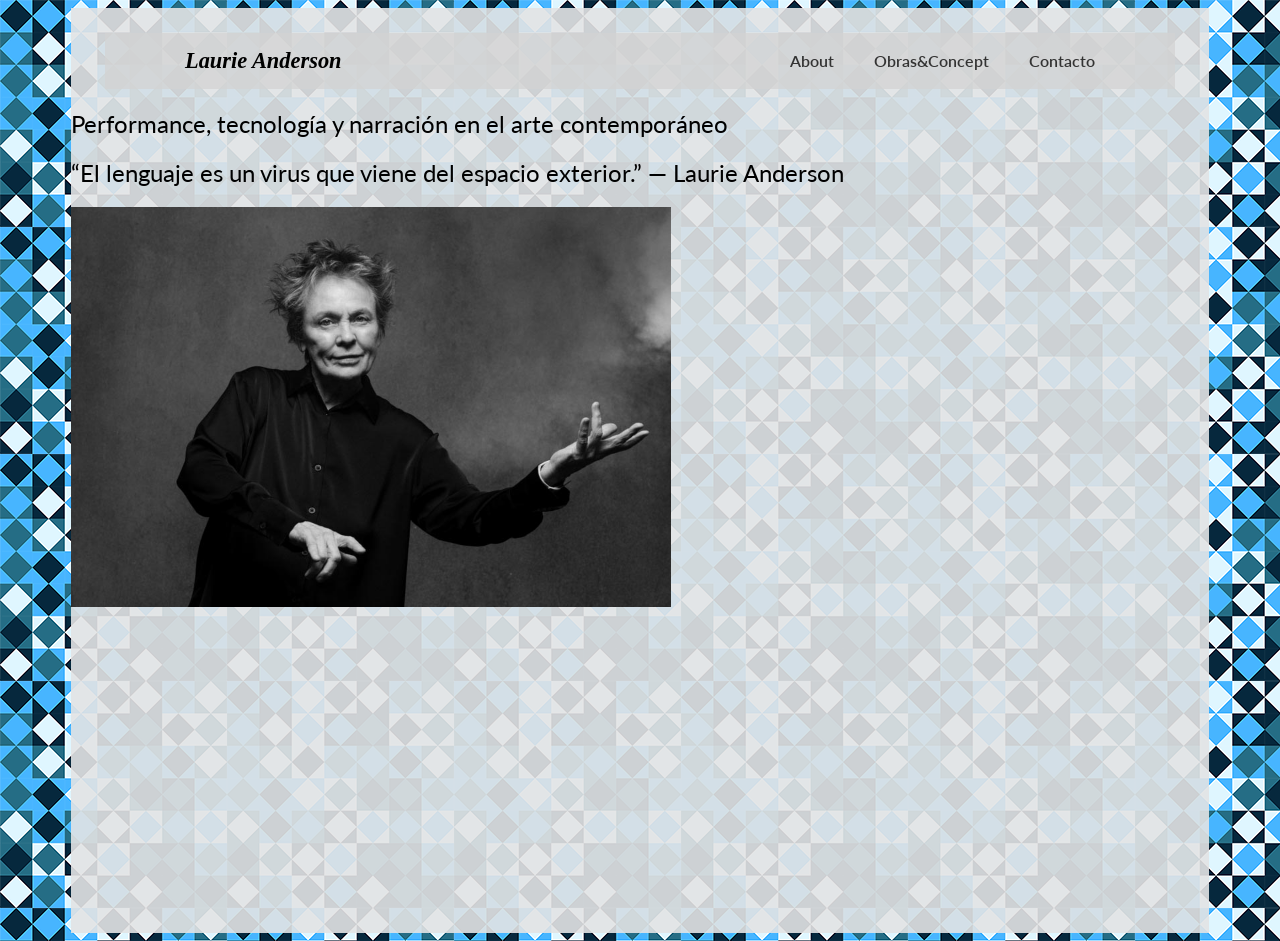
==== index.html @ e668292a "Menu y prototipo de hero Dev del menu para las 3 paginas y prototipo de hero de home" ====
<!DOCTYPE html>
<html lang="es">
<head>
    <meta charset="UTF-8">
    <meta name="viewport" content="width=device-width, initial-scale=1.0">
    <link rel="preconnect" href="https://fonts.googleapis.com">
    <link rel="preconnect" href="https://fonts.gstatic.com" crossorigin>
    <link href="https://fonts.googleapis.com/css2?family=Abel&family=Lato:ital,wght@0,100;0,300;0,400;0,700;0,900;1,100;1,300;1,400;1,700;1,900&display=swap" rel="stylesheet">
    <title>Laurie Anderson</title>
    <link rel="stylesheet" href="css/estilos.css">    
</head>

<body>
    <div id="contenedor">
    
        <header>
            <h6>  <a href="index.html"> <em>Laurie Anderson</em> </a> </h6>
                <nav>
                    <ul>
                        <li><a href="sobrelaurie.html"> <em class=menu> About </em> </a> </li>
                        <li><a href="obrasyconcepto.html"><em class=menu> Obras&Concept </em> </a> </li>
                        <li><a href="Contacto"> <em class=menu> Contacto </em> </a></li>
                    </ul>            
                </nav>
        </header>

        <section>
            <h1>Performance, tecnología y narración en el arte contemporáneo</h1>

            <h2>“El lenguaje es un virus que viene del espacio exterior.” — Laurie Anderson</h2>

            <img src="img/anderson-1.jpg" alt="anderson" height="400" width="auto">
        </section>



    </div>
</body>


</html>
---- css/estilos.css ----
body {
	background-image: url("../img/fondo.png"); 
} 

#contenedor {
    background-color: rgba(227, 228, 229, 0.90); /* El color que elegiste */
    min-height: 100vh;         /* Ocupa el 100% de la altura de la ventana */
    width: 90%;
    margin: 0 auto;
    padding-top: 25px;
}

header {
    background-color: rgba(211, 211, 211, 0.75);
    display: flex;
    align-items: center;
    
    /* Definimos el ancho del contenido */
    width: 80%;           /* Ocupa el 80% de la pantalla */
    max-width: 1200px;    /* No se estira más de 1200px */
    
    /* Centra el bloque entero en la pantalla */
    margin: 0 auto;

    padding: 15px 0;      /* Espacio arriba y abajo */
    padding-left: 80px;  /* Separa el h6 del borde izquierdo */
    padding-right: 80px; /* Separa Contacto del borde derecho */


}

header h6 {
    margin: 0;                 
}

header h6 a {
    text-decoration: none;     
    color: black;              
    font-size: 1.4rem;
}

nav {
    margin-left: auto;         /* Pushea todo el nav hacia la derecha */
}

nav ul {
    display: flex;             /* Pone los links en horizontal (forma de bloque) */
    list-style: none;          
    margin: 0;
    padding: 0;
    gap: 40px;                 /* Espaciado entre cada link */
}

/* Estilo para los links de la derecha */
nav ul li a {
    text-decoration: none;     
    color: #333;
    font-weight: 500;
}

.menu {font-family: "Lato", sans-serif;
    font-weight: 600;
    font-style: normal;
}



h1, h2 {
	font-family: "Lato", sans-serif;
  	font-weight: 400;
  	font-style: normal;
}
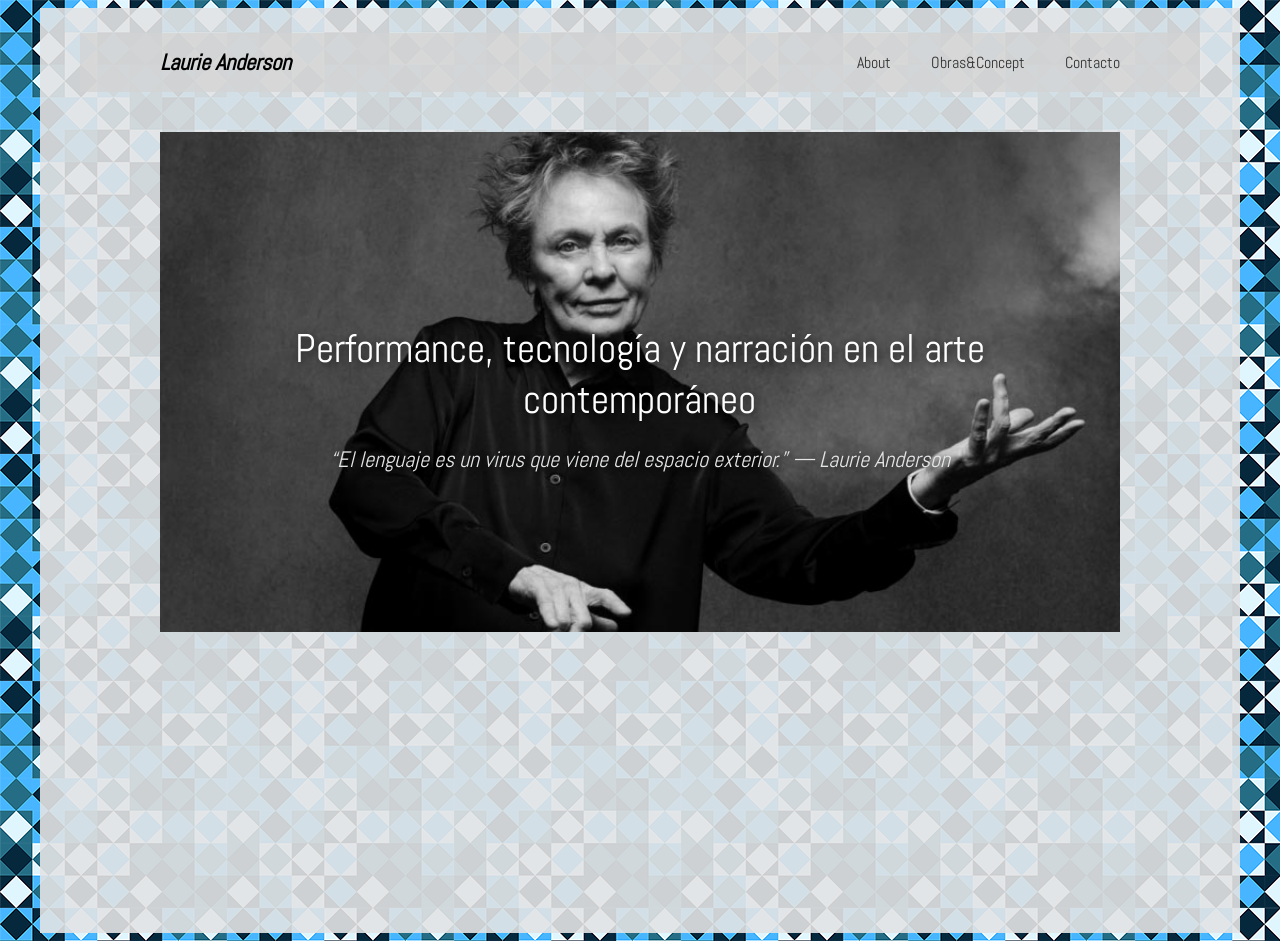
==== commit a1a2c7ff: "HERO Diseño y posicionamiento de hero" ====
--- a/index.html
+++ b/index.html
@@ -5,7 +5,7 @@
     <meta name="viewport" content="width=device-width, initial-scale=1.0">
     <link rel="preconnect" href="https://fonts.googleapis.com">
     <link rel="preconnect" href="https://fonts.gstatic.com" crossorigin>
-    <link href="https://fonts.googleapis.com/css2?family=Abel&family=Lato:ital,wght@0,100;0,300;0,400;0,700;0,900;1,100;1,300;1,400;1,700;1,900&display=swap" rel="stylesheet">
+    <link href="https://fonts.googleapis.com/css2?family=Abel&display=swap" rel="stylesheet">
     <title>Laurie Anderson</title>
     <link rel="stylesheet" href="css/estilos.css">    
 </head>
@@ -17,20 +17,19 @@
             <h6>  <a href="index.html"> <em>Laurie Anderson</em> </a> </h6>
                 <nav>
                     <ul>
-                        <li><a href="sobrelaurie.html"> <em class=menu> About </em> </a> </li>
-                        <li><a href="obrasyconcepto.html"><em class=menu> Obras&Concept </em> </a> </li>
-                        <li><a href="Contacto"> <em class=menu> Contacto </em> </a></li>
+                        <li><a href="sobrelaurie.html"> <em class="menu"> About </em> </a> </li>
+                        <li><a href="obrasyconcepto.html"><em class="menu"> Obras&Concept </em> </a> </li>
+                        <li><a href="Contacto"> <em class="menu"> Contacto </em> </a></li>
                     </ul>            
                 </nav>
         </header>
 
-        <section>
+        <section class="hero">
             <h1>Performance, tecnología y narración en el arte contemporáneo</h1>
+            <h2>“El lenguaje es un virus que viene del espacio exterior.” — Laurie Anderson</h2>
+        </section>
 
-            <h2>“El lenguaje es un virus que viene del espacio exterior.” — Laurie Anderson</h2>
-
-            <img src="img/anderson-1.jpg" alt="anderson" height="400" width="auto">
-        </section>
+        
 
 
 
--- a/css/estilos.css
+++ b/css/estilos.css
@@ -1,72 +1,120 @@
 body {
-	background-image: url("../img/fondo.png"); 
+    background-image: url("../img/fondo.png"); 
 } 
 
 #contenedor {
-    background-color: rgba(227, 228, 229, 0.90); /* El color que elegiste */
-    min-height: 100vh;         /* Ocupa el 100% de la altura de la ventana */
-    width: 90%;
+    background-color: rgba(227, 228, 229, 0.90); 
+    min-height: 100vh;         
+    width: 95%;
     margin: 0 auto;
     padding-top: 25px;
 }
+
+/* Aplicamos Abel a los títulos */
+h1, h2 {
+    font-family: "Abel", sans-serif;
+    font-weight: 400;
+    font-style: normal;
+}
+
+
 
 header {
     background-color: rgba(211, 211, 211, 0.75);
     display: flex;
     align-items: center;
-    
-    /* Definimos el ancho del contenido */
-    width: 80%;           /* Ocupa el 80% de la pantalla */
-    max-width: 1200px;    /* No se estira más de 1200px */
-    
-    /* Centra el bloque entero en la pantalla */
+    width: 80%;           
+    max-width: 1200px;    
     margin: 0 auto;
 
-    padding: 15px 0;      /* Espacio arriba y abajo */
-    padding-left: 80px;  /* Separa el h6 del borde izquierdo */
-    padding-right: 80px; /* Separa Contacto del borde derecho */
+    padding: 15px 0;      
+    padding-left: 80px;  
+    padding-right: 80px; 
+}
 
 
-}
+/*logo*/
 
 header h6 {
-    margin: 0;                 
+    margin: 0;
 }
 
 header h6 a {
-    text-decoration: none;     
-    color: black;              
-    font-size: 1.4rem;
+    font-family: "Abel", sans-serif; 
+    text-decoration: none;
+    color: black;
+    font-size: 1.4rem; 
 }
 
+header h6 a em {
+    font-style: italic; 
+}
+
+
+/*Navegador */
 nav {
-    margin-left: auto;         /* Pushea todo el nav hacia la derecha */
+    margin-left: auto; 
 }
 
 nav ul {
-    display: flex;             /* Pone los links en horizontal (forma de bloque) */
+    display: flex;             
     list-style: none;          
     margin: 0;
     padding: 0;
-    gap: 40px;                 /* Espaciado entre cada link */
+    gap: 40px;                 
 }
 
-/* Estilo para los links de la derecha */
 nav ul li a {
+    font-family: "Abel", sans-serif; 
     text-decoration: none;     
     color: #333;
-    font-weight: 500;
+    font-weight: 400;
 }
 
-.menu {font-family: "Lato", sans-serif;
-    font-weight: 600;
-    font-style: normal;
+nav ul li a em.menu {
+    font-style: normal; 
 }
 
 
+/* seccion Hero, box centrado, imagen de fondo y titulos centrados */
+.hero {
+    
+    background-image: url("../img/anderson-1.jpg");
+    
+    /* Ajustes para que la foto no se rompa ni se repita */
+    background-size: cover;       
+    background-position: center;  
+    background-repeat: no-repeat;
+    
+    /* Dimensiones alineadas con tu header */
+    width: 80%;                   
+    max-width: 1200px;
+    margin: 40px auto 0 auto;     /* 40px de espacio abajo del header */
+    min-height: 500px;            /* Alto para que luzca la imagen */
+    
+    /* Flexbox para centrar H1 y H2 horizontal y verticalmente */
+    display: flex;
+    flex-direction: column;       /* Uno abajo del otro */
+    justify-content: center;      /* Centrado vertical */
+    align-items: center;          /* Centrado horizontal */
+    
+    padding: 40px;
+    box-sizing: border-box;       
+    text-align: center;           /* Alinea las líneas de texto al medio */
+}
 
-h1, h2 {
-	font-family: "Lato", sans-serif;
-  	font-weight: 400;
-  	font-style: normal;
+/* Estilos de los textos internos del Hero para que contrasten */
+.hero h1 {
+    color: white;                 
+    font-size: 2.5rem;
+    margin-bottom: 20px;          
+    text-shadow: 2px 2px 8px rgba(0, 0, 0, 0.7); 
 }
+
+.hero h2 {
+    color: #e3e4e5;               
+    font-size: 1.4rem;
+    font-style: italic;           
+    margin: 0;
+    text-shadow: 2px 2px 6px rgba(0, 0, 0, 0.7);
+}
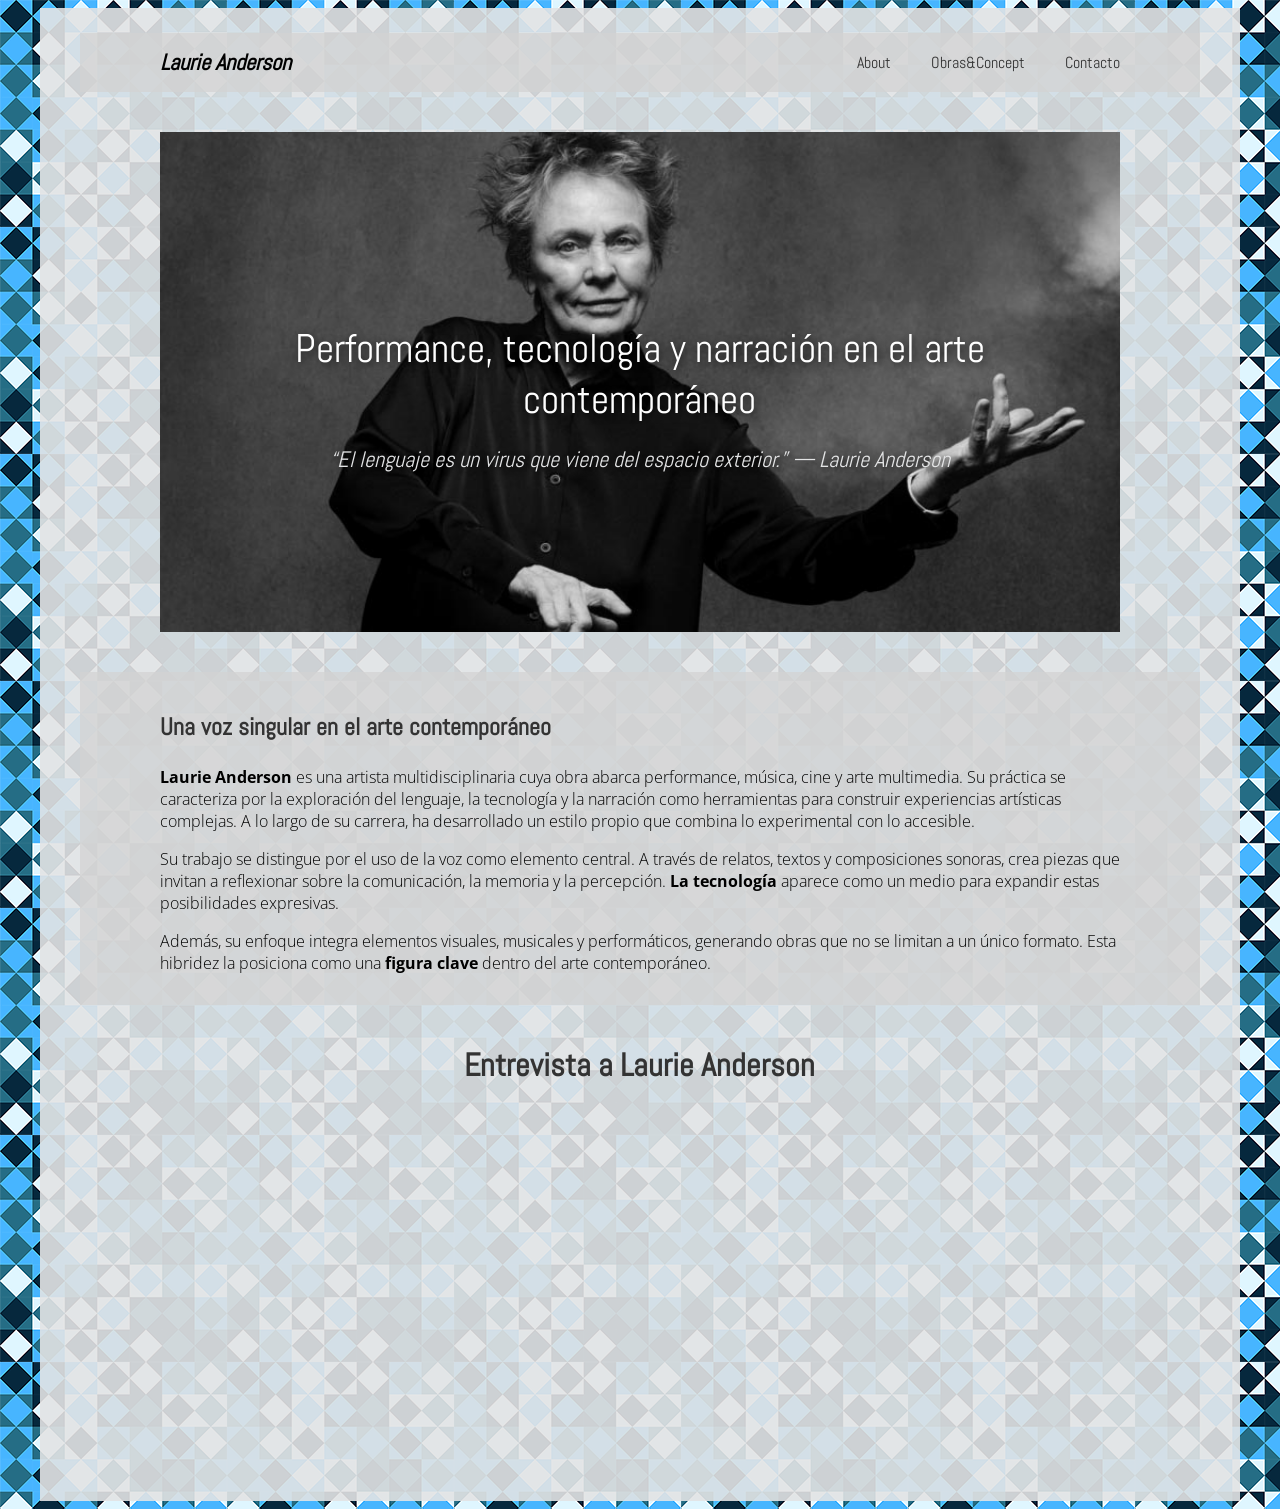
==== commit d222bf88: "Seccion principal y multimedia Se realiza seccion principal y seccion multimedia de video embebido" ====
--- a/index.html
+++ b/index.html
@@ -6,6 +6,9 @@
     <link rel="preconnect" href="https://fonts.googleapis.com">
     <link rel="preconnect" href="https://fonts.gstatic.com" crossorigin>
     <link href="https://fonts.googleapis.com/css2?family=Abel&display=swap" rel="stylesheet">
+    <link rel="preconnect" href="https://fonts.googleapis.com">
+    <link rel="preconnect" href="https://fonts.gstatic.com" crossorigin>
+    <link href="https://fonts.googleapis.com/css2?family=Open+Sans:ital,wght@0,300..800;1,300..800&display=swap" rel="stylesheet">
     <title>Laurie Anderson</title>
     <link rel="stylesheet" href="css/estilos.css">    
 </head>
@@ -29,7 +32,24 @@
             <h2>“El lenguaje es un virus que viene del espacio exterior.” — Laurie Anderson</h2>
         </section>
 
-        
+        <section class="principal">
+            <h3>Una voz singular en el arte contemporáneo</h3>
+
+            <p><strong> Laurie Anderson </strong> es una artista multidisciplinaria cuya obra abarca performance, música, cine y arte multimedia. Su práctica se caracteriza por la exploración del lenguaje, la tecnología y la narración como herramientas para construir experiencias artísticas complejas. A lo largo de su carrera, ha desarrollado un estilo propio que combina lo experimental con lo accesible.</p>
+
+            <p>Su trabajo se distingue por el uso de la voz como elemento central. A través de relatos, textos y composiciones sonoras, crea piezas que invitan a reflexionar sobre la comunicación, la memoria y la percepción. <strong> La tecnología </strong> aparece como un medio para expandir estas posibilidades expresivas.</p>
+
+            <p>Además, su enfoque integra elementos visuales, musicales y performáticos, generando obras que no se limitan a un único formato. Esta hibridez la posiciona como una <strong> figura clave</strong> dentro del arte contemporáneo.
+            </p>
+        </section>
+
+        <section class="multimedia">
+
+            <h3>Entrevista a Laurie Anderson</h3>
+
+           <iframe width="560" height="315" src="https://www.youtube.com/embed/Vzt2p4XkKco?si=bhRvwnDXFQf_e6p4&amp;start=1" title="YouTube video player" frameborder="0" allow="accelerometer; autoplay; clipboard-write; encrypted-media; gyroscope; picture-in-picture; web-share" referrerpolicy="strict-origin-when-cross-origin" allowfullscreen></iframe>
+            
+        </section>
 
 
 
--- a/css/estilos.css
+++ b/css/estilos.css
@@ -8,6 +8,7 @@
     width: 95%;
     margin: 0 auto;
     padding-top: 25px;
+    padding-bottom: 25px;
 }
 
 /* Aplicamos Abel a los títulos */
@@ -64,11 +65,24 @@
     gap: 40px;                 
 }
 
+nav ul li a:hover em.menu {
+    color: #ff3b30;          /* Cambia el texto a un color rojo/destacado (podés usar el que quieras) */
+    text-decoration: underline; /* Le agrega un subrayado sutil al pasar el mouse */
+    transition: color 0.3s ease; /* Hace que el cambio de color sea suave y no un golpe seco */
+}
+
+/* Agregamos la transición también al estado normal para que cuando saques el mouse vuelva suave */
+nav ul li a em.menu {
+    font-style: normal; 
+    transition: color 0.3s ease; 
+}
+
 nav ul li a {
     font-family: "Abel", sans-serif; 
     text-decoration: none;     
     color: #333;
     font-weight: 400;
+
 }
 
 nav ul li a em.menu {
@@ -89,7 +103,7 @@
     /* Dimensiones alineadas con tu header */
     width: 80%;                   
     max-width: 1200px;
-    margin: 40px auto 0 auto;     /* 40px de espacio abajo del header */
+    margin: 40px auto 40px auto;     /* 40px de espacio abajo del header */
     min-height: 500px;            /* Alto para que luzca la imagen */
     
     /* Flexbox para centrar H1 y H2 horizontal y verticalmente */
@@ -117,4 +131,58 @@
     font-style: italic;           
     margin: 0;
     text-shadow: 2px 2px 6px rgba(0, 0, 0, 0.7);
+}
+
+
+.principal {
+
+    /* Dimensiones alineadas con tu header */
+    width: 80%;                   
+    max-width: 1200px;
+    margin: 40px auto 0 auto;     
+    
+
+
+    background-color: rgba(211, 211, 211, 0.75);
+    width: 80%;           
+    max-width: 1200px;    
+    margin: 0 auto;
+
+    padding: 15px 0;      
+    padding-left: 80px;  
+    padding-right: 80px; 
+    }
+
+.principal h3  {
+
+    font-family: "Abel", sans-serif; 
+    font-size: 1.5rem;
+    text-decoration: none;     
+    color: #333;
+    font-weight: 600;
+}
+
+.principal p {
+  font-family: "Open Sans", sans-serif;
+  font-size: 1rem;
+  font-weight: 200;
+  font-style: normal;
+}
+
+.multimedia {
+
+    width: 80%;                   
+    max-width: 1200px;
+    margin: 40px auto 40px auto;     
+    padding: 0px;
+    box-sizing: border-box;       
+    text-align: center;    
+}
+
+.multimedia h3 { 
+    font-family: "Abel", sans-serif; 
+    font-size: 2rem;
+    text-decoration: none;     
+    color: #333;
+    font-weight: 600;
 }
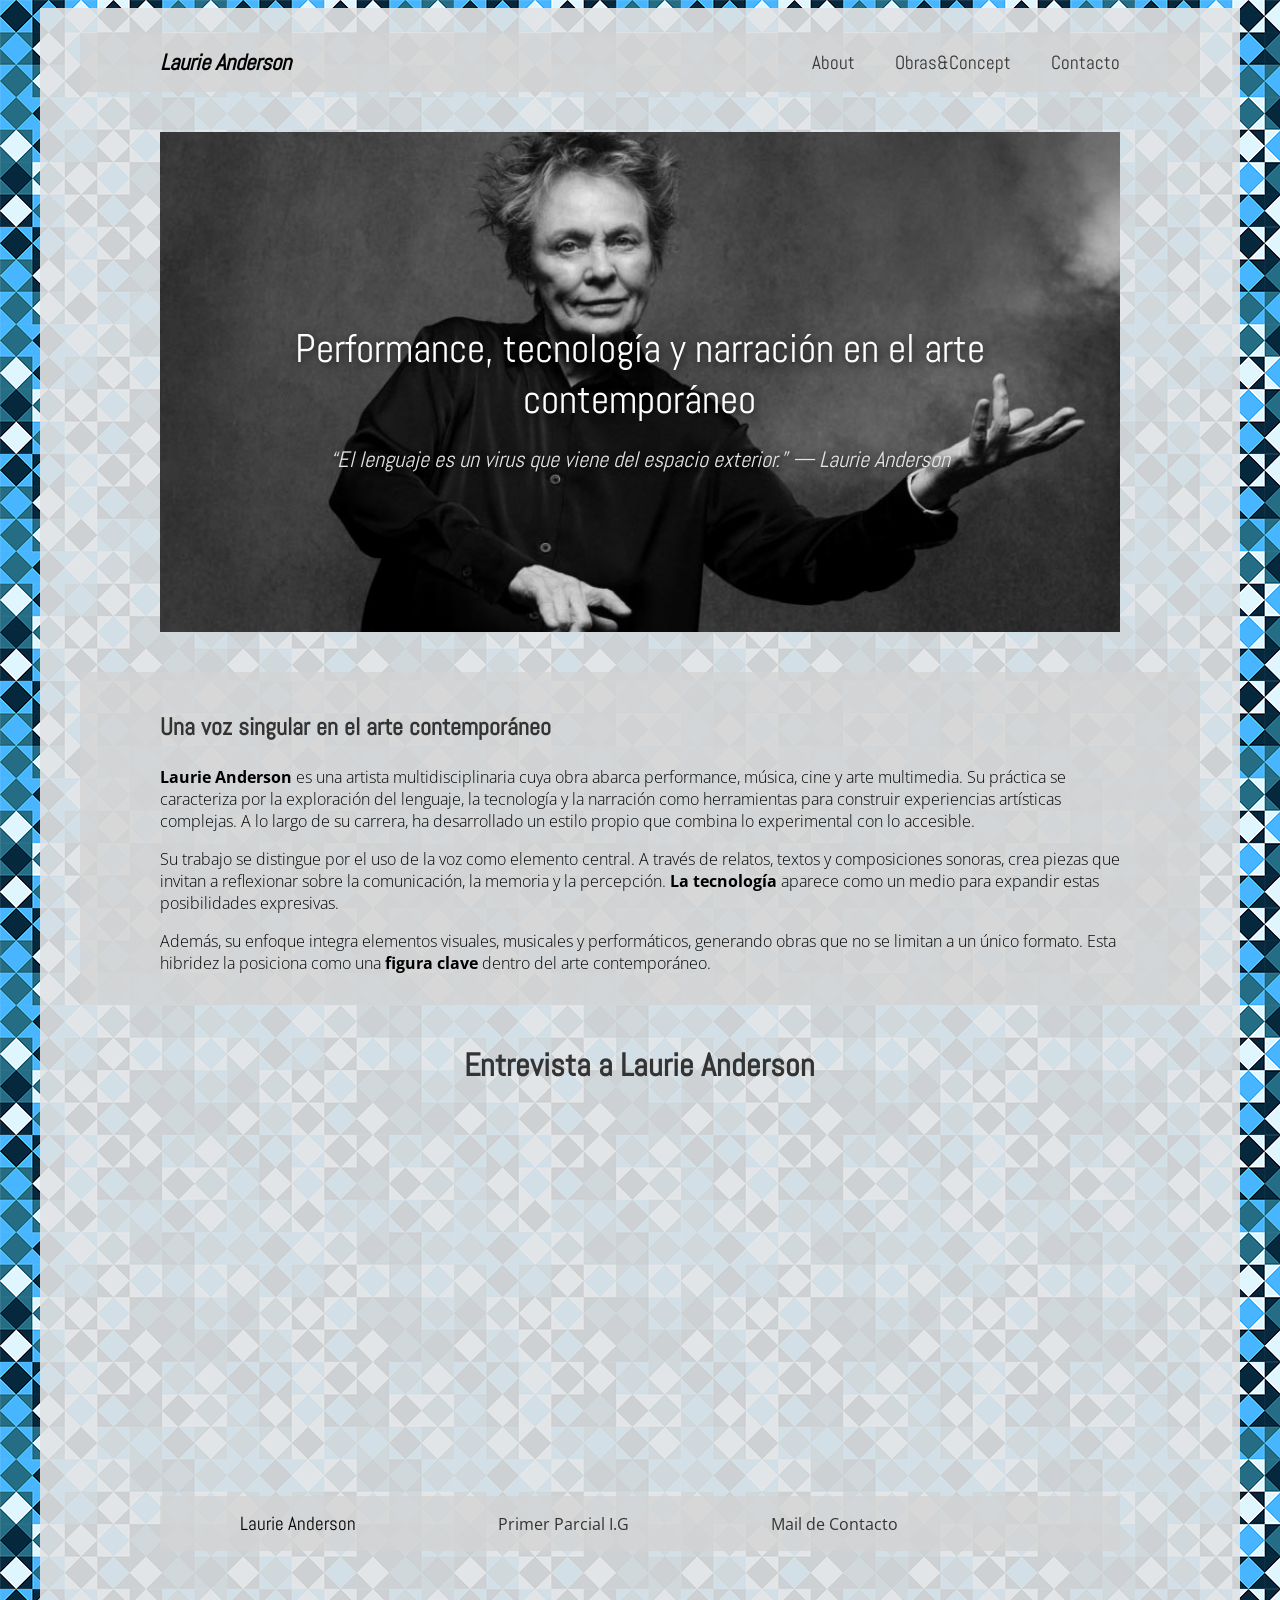
==== commit c139ba95: "footer realizacion del footer y fin de home" ====
--- a/index.html
+++ b/index.html
@@ -22,7 +22,7 @@
                     <ul>
                         <li><a href="sobrelaurie.html"> <em class="menu"> About </em> </a> </li>
                         <li><a href="obrasyconcepto.html"><em class="menu"> Obras&Concept </em> </a> </li>
-                        <li><a href="Contacto"> <em class="menu"> Contacto </em> </a></li>
+                        <li><a href="#contacto-footer"> <em class="menu"> Contacto </em> </a></li>
                     </ul>            
                 </nav>
         </header>
@@ -44,12 +44,19 @@
         </section>
 
         <section class="multimedia">
-
             <h3>Entrevista a Laurie Anderson</h3>
 
-           <iframe width="560" height="315" src="https://www.youtube.com/embed/Vzt2p4XkKco?si=bhRvwnDXFQf_e6p4&amp;start=1" title="YouTube video player" frameborder="0" allow="accelerometer; autoplay; clipboard-write; encrypted-media; gyroscope; picture-in-picture; web-share" referrerpolicy="strict-origin-when-cross-origin" allowfullscreen></iframe>
+           <iframe width="560" height="315" src="https://www.youtube.com/embed/Vzt2p4XkKco?si=bhRvwnDXFQf_e6p4&amp;start=1" title="YouTube video player" frameborder="0" allow="accelerometer; autoplay; clipboard-write; encrypted-media; gyroscope; picture-in-picture; web-share" referrerpolicy="strict-origin-when-cross-origin" allowfullscreen></iframe></section>
+
+        <footer class="footer" id="contacto-footer">
+
+            <ul>
+                <li> <h6>Laurie Anderson</h6> </li>
+                <li> <p>Primer Parcial I.G</p> </li>
+                <li> <address> <a href="mailto:laurie@artedigital.com"> Mail de Contacto </address> </li>
+            </ul>
             
-        </section>
+        </footer>
 
 
 
--- a/css/estilos.css
+++ b/css/estilos.css
@@ -82,6 +82,7 @@
     text-decoration: none;     
     color: #333;
     font-weight: 400;
+    font-size: 1.2rem;
 
 }
 
@@ -185,4 +186,79 @@
     text-decoration: none;     
     color: #333;
     font-weight: 600;
-}+}
+
+
+/* Estilos footer */
+.footer {
+    background-color: rgba(211, 211, 211, 0.75);
+    
+    /* Copiamos las dimensiones exactas de tu header */
+    width: 80%;           
+    max-width: 1200px;    
+    margin: 60px auto 25px auto; /* 60px para despegarlo del video y centrado */
+
+    /* Los mismos paddings exactos del header para que las puntas coincidan */
+    padding: 15px 0;      
+    padding-left: 80px;  
+    padding-right: 80px; 
+    
+    /* Esta línea es clave: obliga al navegador a calcular el ancho 
+       incluyendo los paddings para que no se desalinee */
+    box-sizing: border-box; 
+}
+
+/* La lista interna que distribuye tus 3 datos */
+.footer ul {
+    display: flex;             
+    list-style: none;          
+    margin: 0;
+    padding: 0;
+    
+    /* Tira el nombre a la izquierda, el parcial al centro y el mail a la derecha */
+    justify-content: space-between; 
+    align-items: center; /* Centrado vertical */
+}
+
+/* Limpieza de márgenes heredados */
+.footer ul li h6,
+.footer ul li p {
+    margin: 0px;
+
+}
+
+/* Estilo para "Laurie Anderson" (Izquierda) */
+.footer h6 {
+    font-family: "Abel", sans-serif; 
+    color: black;
+    font-size: 1.2rem; 
+    font-weight: 400;
+}
+
+/* Estilo para "Primer Parcial I.G" (Centro) */
+.footer p {
+    font-family: "Open Sans", sans-serif;
+    font-size: 1rem;
+    color: #333;
+    font-weight: 400;
+}
+
+/* Estilo para el Mail de Contacto (Derecha) */
+.footer address {
+    font-style: normal; /* Quita la cursiva de la etiqueta address */
+}
+
+.footer address a {
+    font-family: "Open Sans", sans-serif;
+    text-decoration: none;
+    color: #333;
+    font-size: 1rem;
+    transition: color 0.3s ease;
+}
+
+/* Hover para tu link de mail */
+.footer address a:hover {
+    color: #ff3b30;
+    text-decoration: underline;
+}
+
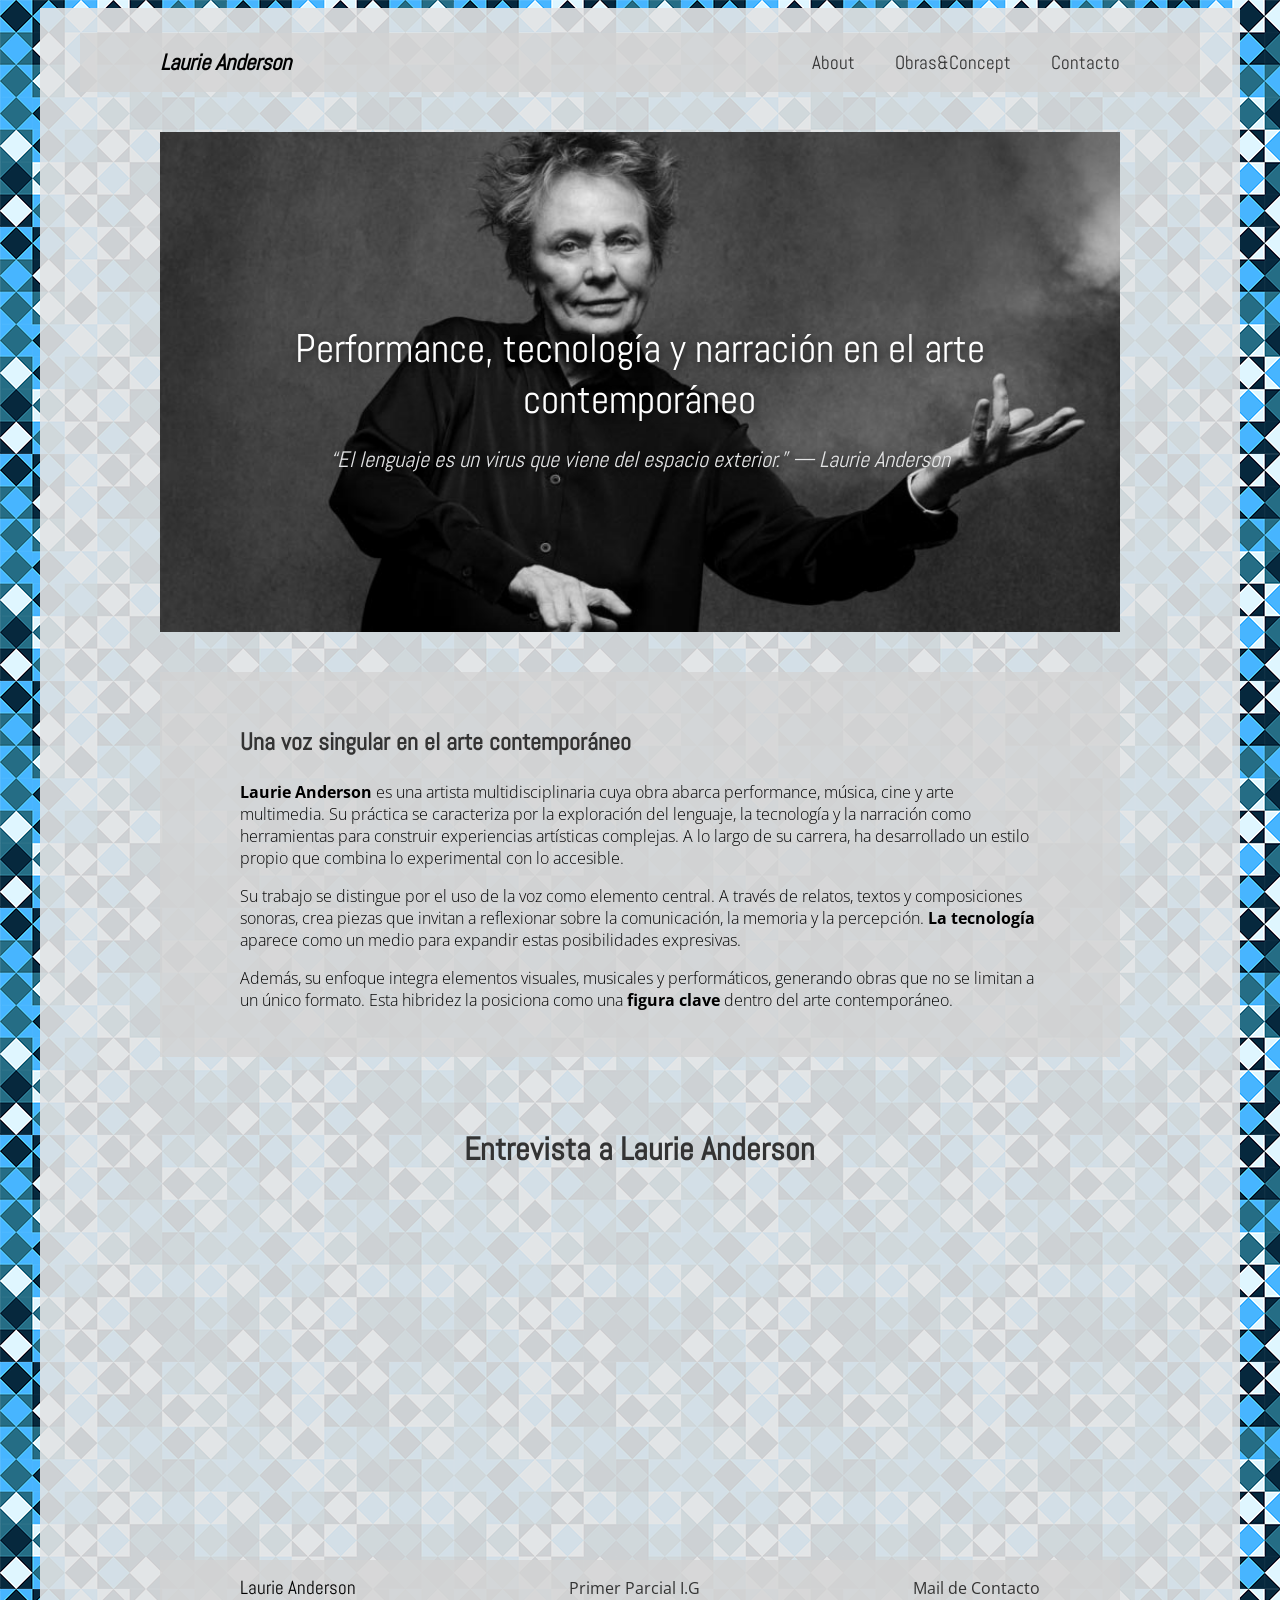
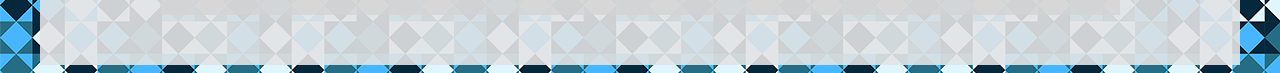
==== commit 513b1ff4: "check final revision final con IA" ====
--- a/index.html
+++ b/index.html
@@ -6,8 +6,6 @@
     <link rel="preconnect" href="https://fonts.googleapis.com">
     <link rel="preconnect" href="https://fonts.gstatic.com" crossorigin>
     <link href="https://fonts.googleapis.com/css2?family=Abel&display=swap" rel="stylesheet">
-    <link rel="preconnect" href="https://fonts.googleapis.com">
-    <link rel="preconnect" href="https://fonts.gstatic.com" crossorigin>
     <link href="https://fonts.googleapis.com/css2?family=Open+Sans:ital,wght@0,300..800;1,300..800&display=swap" rel="stylesheet">
     <title>Laurie Anderson</title>
     <link rel="stylesheet" href="css/estilos.css">    
@@ -46,14 +44,16 @@
         <section class="multimedia">
             <h3>Entrevista a Laurie Anderson</h3>
 
-           <iframe width="560" height="315" src="https://www.youtube.com/embed/Vzt2p4XkKco?si=bhRvwnDXFQf_e6p4&amp;start=1" title="YouTube video player" frameborder="0" allow="accelerometer; autoplay; clipboard-write; encrypted-media; gyroscope; picture-in-picture; web-share" referrerpolicy="strict-origin-when-cross-origin" allowfullscreen></iframe></section>
+           <iframe width="560" height="315" src="https://www.youtube.com/embed/Vzt2p4XkKco?si=bhRvwnDXFQf_e6p4&amp;start=1" title="YouTube video player" frameborder="0" allow="accelerometer; autoplay; clipboard-write; encrypted-media; gyroscope; picture-in-picture; web-share" referrerpolicy="strict-origin-when-cross-origin" allowfullscreen></iframe>
+
+       </section>
 
         <footer class="footer" id="contacto-footer">
 
             <ul>
                 <li> <h6>Laurie Anderson</h6> </li>
                 <li> <p>Primer Parcial I.G</p> </li>
-                <li> <address> <a href="mailto:laurie@artedigital.com"> Mail de Contacto </address> </li>
+                <li> <address> <a href="mailto:laurie@artedigital.com"> Mail de Contacto </a> </address> </li>
             </ul>
             
         </footer>
--- a/css/estilos.css
+++ b/css/estilos.css
@@ -9,6 +9,8 @@
     margin: 0 auto;
     padding-top: 25px;
     padding-bottom: 25px;
+    display: flex;
+    flex-direction: column;
 }
 
 /* Aplicamos Abel a los títulos */
@@ -137,21 +139,12 @@
 
 .principal {
 
-    /* Dimensiones alineadas con tu header */
-    width: 80%;                   
-    max-width: 1200px;
-    margin: 40px auto 0 auto;     
-    
-
-
     background-color: rgba(211, 211, 211, 0.75);
     width: 80%;           
     max-width: 1200px;    
-    margin: 0 auto;
-
-    padding: 15px 0;      
-    padding-left: 80px;  
-    padding-right: 80px; 
+    margin: 0 auto 40px auto; /* Centrado y con separación hacia abajo */
+    padding: 30px 80px;      
+    box-sizing: border-box;
     }
 
 .principal h3  {
@@ -174,7 +167,7 @@
 
     width: 80%;                   
     max-width: 1200px;
-    margin: 40px auto 40px auto;     
+    margin: 0px auto 40px auto;     
     padding: 0px;
     box-sizing: border-box;       
     text-align: center;    
@@ -196,7 +189,7 @@
     /* Copiamos las dimensiones exactas de tu header */
     width: 80%;           
     max-width: 1200px;    
-    margin: 60px auto 25px auto; /* 60px para despegarlo del video y centrado */
+    margin: auto auto 25px auto; 
 
     /* Los mismos paddings exactos del header para que las puntas coincidan */
     padding: 15px 0;      
@@ -262,3 +255,133 @@
     text-decoration: underline;
 }
 
+/*medidas del contenedor y tipografia y color de h3 y p*/
+#sobre {
+
+    background-color: rgba(211, 211, 211, 0.75);
+    width: 80%;           
+    max-width: 1200px;    
+    margin: 40px auto 0px auto; /* Centrado y con separación hacia abajo */
+    padding: 30px 80px;      
+    box-sizing: border-box;
+    }
+
+#sobre h3  {
+
+    font-family: "Abel", sans-serif; 
+    font-size: 1.5rem;
+    text-decoration: none;     
+    color: #333;
+    font-weight: 600;
+}
+
+#sobre p {
+  font-family: "Open Sans", sans-serif;
+  font-size: 1rem;
+  font-weight: 300;
+  font-style: normal;
+}
+
+
+
+
+.foto {
+    background-color: rgba(211, 211, 211, 0.75); /* El mismo fondo gris */
+    width: 80%;           
+    max-width: 1200px;    
+    margin: 0px auto 40px auto;    /* Centrado y con separación arriba y abajo */
+    
+    /* Le damos un padding arriba y abajo para que respire, 
+       pero 0 a los costados para que la foto llene la caja gris */
+    padding: 30px 0;      
+    box-sizing: border-box; 
+    
+    /* Centramos la imagen si es que llega a ser más chica que el contenedor */
+    text-align: center; 
+}
+
+/* CONTROL DE LA IMAGEN: Evita que la foto se desborde */
+.foto img {
+    width: 100%;          /* Obliga a la foto a estirarse hasta el ancho del div */
+    max-width: 1040px;    /* 1200px (max) menos los 160px que simulan el aire de los textos */
+    height: auto;         /* Mantiene la proporción original para que no se safe ni se achate */
+    display: block;       /* Quita un espacio en blanco fantasma que los navegadores ponen abajo de las imágenes */
+    margin: 0 auto;       /* Centra la imagen adentro del bloque gris */
+}
+
+
+/*galeria de obras */
+.obras {
+    background-color: rgba(211, 211, 211, 0.75); /* El mismo gris de tus cajas */
+    width: 80%;           
+    max-width: 1200px;    
+    margin: 40px auto 0px auto; /* Centrado y separado de lo que venga abajo */
+    padding: 40px 80px;       /* El mismo aire del header a los costados */
+    box-sizing: border-box;
+}
+
+/* Título de la sección */
+.obras h3 {
+    font-family: "Abel", sans-serif;
+    font-size: 1.8rem;
+    font-weight: 600;
+    color: #333;
+    margin-top: 0;
+    margin-bottom: 30px;
+    text-align: left; /* Alineado con tus otros títulos */
+}
+
+/* Contenedor Flexbox de las tarjetas */
+.obras ul {
+    display: flex;
+    flex-wrap: wrap;       /* Si no entran en una fila, saltan abajo automáticamente */
+    list-style: none;
+    margin: 0;
+    padding: 0;
+    gap: 30px;             /* Separación pareja entre tarjetas */
+}
+
+/* Cada tarjeta individual (Calculamos el espacio para que entren 3 por fila) */
+.obras ul li {
+    /* El cálculo resta el gap para que queden 3 columnas perfectas */
+    width: calc((100% - 60px) / 3); 
+    background-color: rgba(255, 255, 255, 0.5); /* Un fondo blanco sutil para destacar la tarjeta */
+    overflow: hidden;
+    display: flex;
+    flex-direction: column;
+   
+}
+
+
+/* Contenedor interno de la foto */
+.obras .imagen-obra {
+    width: 100%;
+    height: 200px;         /* Altura fija para que todas las fotos midan igual */
+    overflow: hidden;      /* Corta lo que sobresalga si la foto es muy alta */
+    background-color: #000;
+}
+
+.obras .imagen-obra img {
+    width: 100%;
+    height: 100%;
+    object-fit: cover;     /* Truco clave: encaja la foto sin deformarla ni estirarla */
+    
+}
+
+
+/* Nombre de la obra abajo de su foto */
+.obras h4 {
+    font-family: "Abel", sans-serif;
+    font-size: 1.2rem;
+    font-weight: 400;
+    color: #111;
+    margin: 0;
+    padding: 15px;         /* Espacio interno para que el texto no toque los bordes de la tarjeta */
+    text-align: center;
+    background-color: rgba(227, 228, 229, 0.4);
+}
+
+
+
+
+
